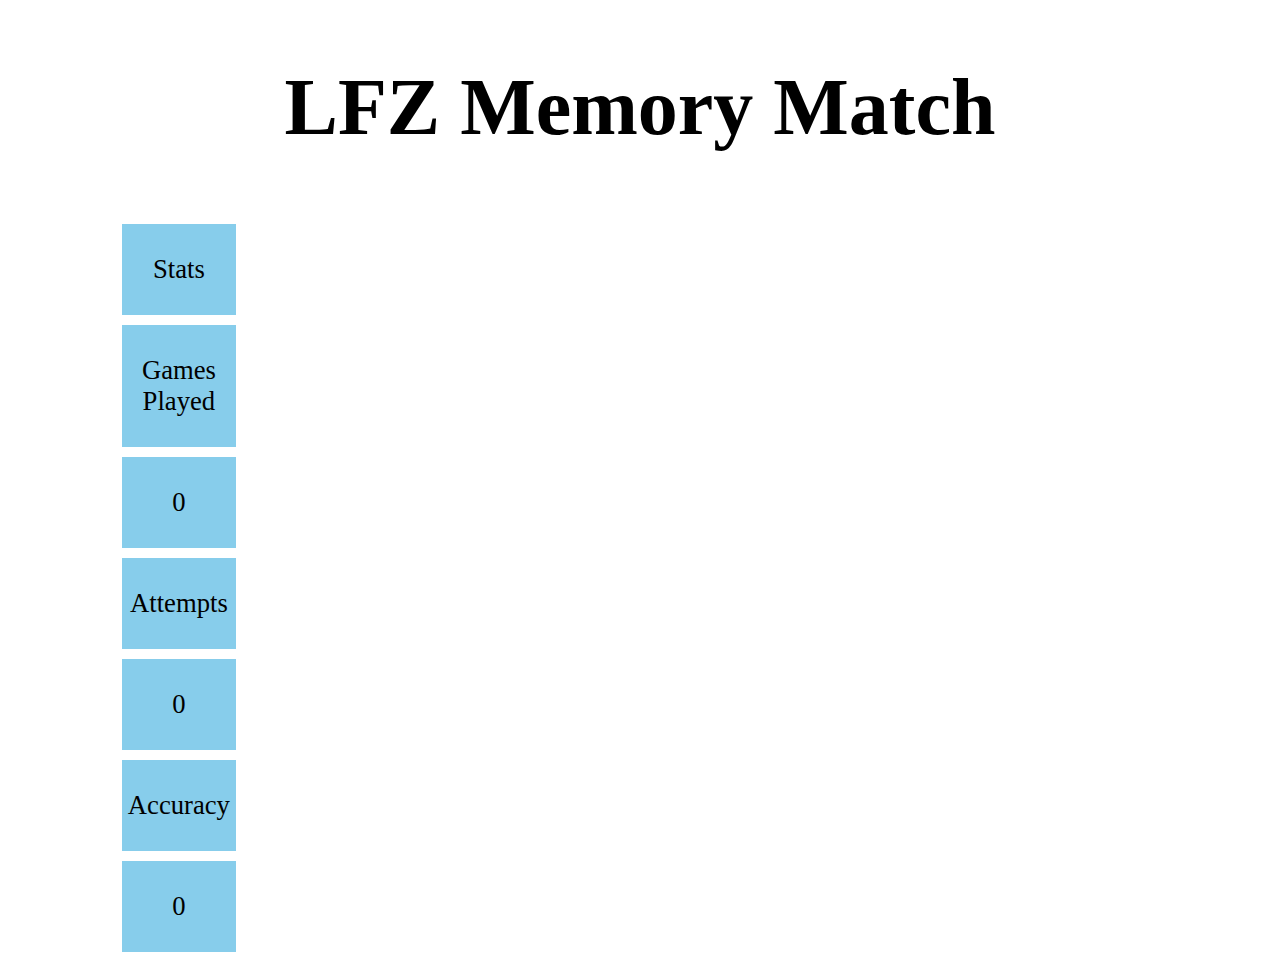
==== index.html @ 25077461 "reset game current state not done" ====
<!DOCTYPE html>
<html lang="en">

<head>
  <meta charset="UTF-8">
  <meta name="viewport" content="width=device-width, initial-scale=1.0">
  <meta http-equiv="X-UA-Compatible" content="ie=edge">
  <link rel="stylesheet" href="assets/css/style.css">
  <link rel="stylesheet" href="assets/css/grid.css">
  <title>Memory Match</title>
</head>
<body>
  <div class="modal-overlay hidden">
    <h1 class="modal-content hidden">
      Congratulations, <br>
      You have Won!!!
      <button id="resetId">
        Would You Like to Play Again?
      </button>
    </h1>
  </div>
  <div class="col-12" class="container">
    <div class="row">
      <header >
        <h1>
          LFZ Memory Match
        </h1>
      </header>
    </div>
    <div class="row">
      <aside class= "col-2">
        <div>Stats</div>
        <div>Games Played</div>
        <div id="gamesplayedid">0</div>
        <div>Attempts</div>
        <div id="attemptsid">0</div>
        <div>Accuracy</div>
        <div id="accuracyid">0</div>
      </aside>
      <main id="gameCards" class="col-10">
        <div class="col-2 card">
          <div class="card-front js-logo"></div>
          <div class="card-back"></div>
        </div>
        <div class="col-2 card">
          <div class="card-front js-logo"></div>
          <div class="card-back"></div>
        </div>
        <div class="col-2 card">
          <div class="card-front css-logo"></div>
          <div class="card-back"></div>
        </div>
        <div class="col-2 card">
          <div class="card-front css-logo"></div>
          <div class="card-back"></div>
        </div>
        <div class="col-2 card">
          <div class="card-front docker-logo"></div>
          <div class="card-back"></div>
        </div>
        <div class="col-2 card">
          <div class="card-front docker-logo"></div>
          <div class="card-back"></div>
        </div>
        <div class="col-2 card">
          <div class="card-front gitHub-logo"></div>
          <div class="card-back"></div>
        </div>
        <div class="col-2 card">
          <div class="card-front gitHub-logo"></div>
          <div class="card-back"></div>
        </div>
        <div class="col-2 card">
          <div class="card-front html-logo"></div>
          <div class="card-back"></div>
        </div>
        <div class="col-2 card">
          <div class="card-front html-logo"></div>
          <div class="card-back"></div>
        </div>
        <div class="col-2 card">
          <div class="card-front mysql-logo"></div>
          <div class="card-back"></div>
        </div>
        <div class="col-2 card">
          <div class="card-front mysql-logo"></div>
          <div class="card-back"></div>
        </div>
        <div class="col-2 card">
          <div class="card-front node-logo"></div>
          <div class="card-back"></div>
        </div>
        <div class="col-2 card">
          <div class="card-front node-logo"></div>
          <div class="card-back"></div>
        </div>
        <div class="col-2 card">
          <div class="card-front php-logo"></div>
          <div class="card-back"></div>
        </div>
        <div class="col-2 card">
          <div class="card-front php-logo"></div>
          <div class="card-back"></div>
        </div>
        <div class="col-2 card">
          <div class="card-front react-logo"></div>
          <div class="card-back"></div>
        </div>
        <div class="col-2 card">
          <div class="card-front react-logo"></div>
          <div class="card-back"></div>
        </div>
      </main>
    </div>
  </div>
  <script src="assets/js/script.js"></script>
</body>

</html>
---- assets/css/style.css ----
h1 {
  font-size: 60pt;
}

aside > * {
  padding-top: 30px;
  padding-bottom: 30px;
  background-color: #87cdeb;
  margin: 10px 40px;
  text-align: center;
  font-size: 20pt;
}

main {
  display: flex;
  flex-wrap: wrap;
  align-items: center;
}

main > * {
  /* background-image: url("../images/lfz-card.jpg");
  background-size: cover; */
  margin:2px;
  height: 180px;
  position: relative;

}

body {
 background-image: url("../images/lfz-background.jpg");
 background-size: cover;
 display: flex;
 justify-content: center;
}

.card-front {
  height: 100%;
  width: 100%;
  background-size:cover;
  background-repeat: no-repeat;
  background-position: center;
  position: absolute;
}

.card-back {
  height: 100%;
  width: 100%;
  background-size:cover;
  background-repeat: no-repeat;
  background-position: center;
  position: absolute;
  background-image: url("../images/lfz-card.jpg");
}

.js-logo {
  background-image: url("../images/js-logo.png")
}

.css-logo {
  background-image: url("../images/css-logo.png");
}

.docker-logo {
  background-image: url("../images/docker-logo.jpg");
}

.gitHub-logo {
  background-image: url("../images/gitHub-logo.png");
}

.html-logo {
  background-image: url("../images/html-logo.png");
}

.mysql-logo {
  background-image: url("../images/mysql-logo.jpg");
}

.node-logo {
  background-image: url("../images/node-logo.png")
}

.php-logo {
  background-image: url("../images/php-logo.jpeg")
}

.react-logo {
  background-image: url("../images/react-logo.png")
}

.hidden {
  display: none;
}

.modal-overlay {
  position: fixed;
  display: flex;
  justify-content: center;
  align-items: center;
  height: 100vh;
  width: 100%
}

.modal-content {
  background-color:red;
  /* border: 5px solid goldenrod; */
  width: 50%;
  text-align: center;
}
---- assets/css/grid.css ----
.contaier {
  width: 100%;
  max-width: 1500px;
  margin: auto;
  display: flex;
  flex-direction: column;
  justify-content: center;
}

.row {
  width: 100%;
  display: flex;
  margin-bottom: .5rem;
  flex-direction: row;
  justify-content: center;
}

.col-1 {
  width: 8%;
}
.col-2 {
  width: 16%;
}
.col-3 {
  width: 24%;
}
.col-4 {
   width: 32%;
}
.col-5 {
  width: 40%;
}
.col-6 {
  width: 48%;
}
.col-7 {
  width: 56%;
}
.col-8 {
  width: 64%;
}
.col-9 {
  width: 72%;
}
.col-10 {
  width: 76%;
}
.col-11 {
  width: 88%;
  }
.col-12 {
  width: 96%;
}
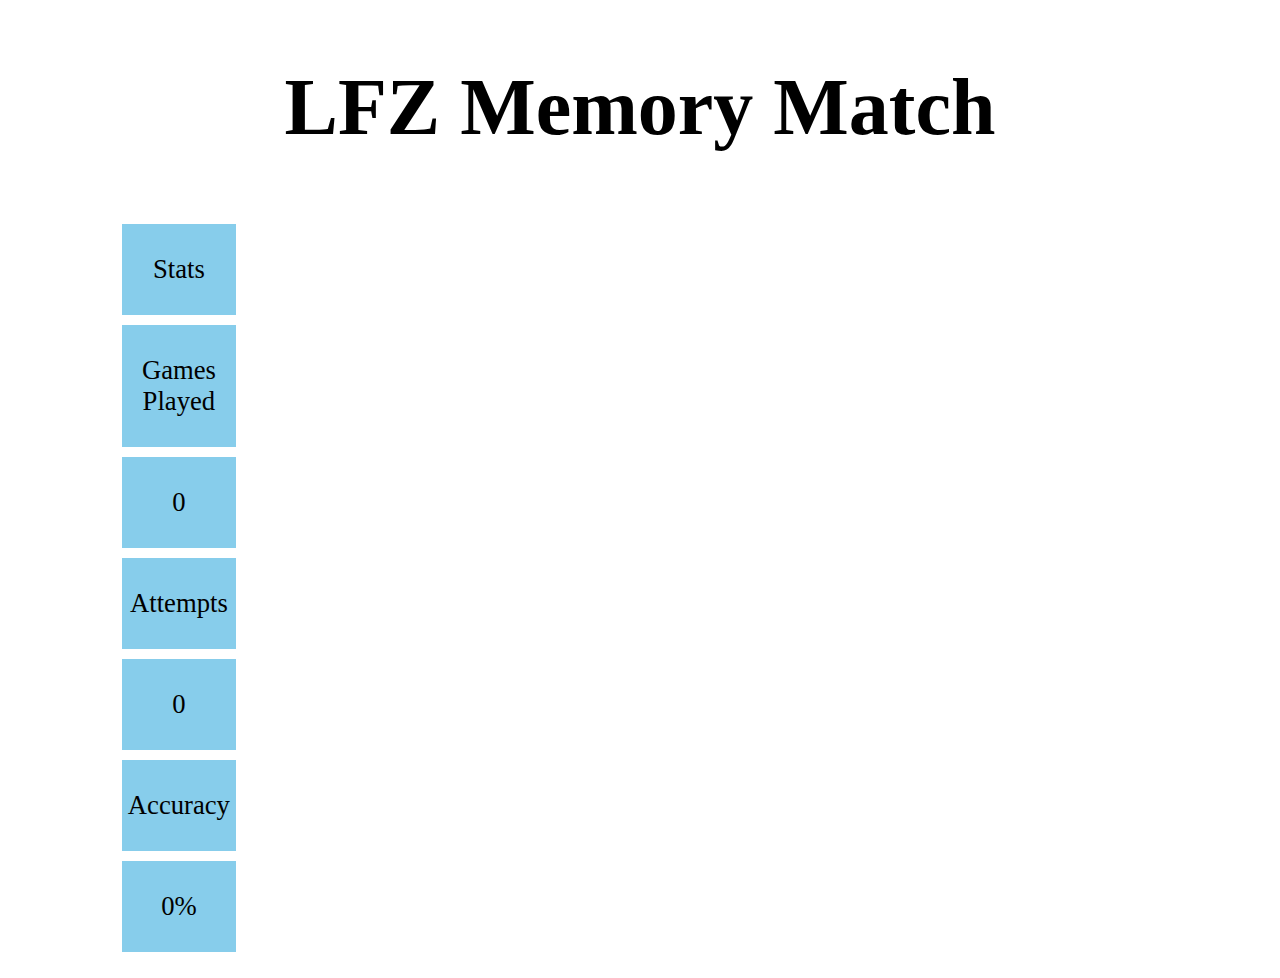
==== commit 93bea2c0: "final complete" ====
--- a/index.html
+++ b/index.html
@@ -9,37 +9,61 @@
   <link rel="stylesheet" href="assets/css/grid.css">
   <title>Memory Match</title>
 </head>
+
 <body>
-  <div class="modal-overlay hidden">
-    <h1 class="modal-content hidden">
-      Congratulations, <br>
-      You have Won!!!
-      <button id="resetId">
-        Would You Like to Play Again?
-      </button>
-    </h1>
-  </div>
   <div class="col-12" class="container">
     <div class="row">
-      <header >
+      <header>
         <h1>
           LFZ Memory Match
         </h1>
       </header>
     </div>
     <div class="row">
-      <aside class= "col-2">
+      <aside class="col-2">
         <div>Stats</div>
         <div>Games Played</div>
         <div id="gamesplayedid">0</div>
         <div>Attempts</div>
         <div id="attemptsid">0</div>
         <div>Accuracy</div>
-        <div id="accuracyid">0</div>
+        <div id="accuracyid">0%</div>
       </aside>
       <main id="gameCards" class="col-10">
         <div class="col-2 card">
           <div class="card-front js-logo"></div>
+          <div class="card-back"></div>
+        </div>
+        <div class="col-2 card">
+          <div class="card-front css-logo"></div>
+          <div class="card-back"></div>
+        </div>
+        <div class="col-2 card">
+          <div class="card-front docker-logo"></div>
+          <div class="card-back"></div>
+        </div>
+        <div class="col-2 card">
+          <div class="card-front gitHub-logo"></div>
+          <div class="card-back"></div>
+        </div>
+        <div class="col-2 card">
+          <div class="card-front html-logo"></div>
+          <div class="card-back"></div>
+        </div>
+        <div class="col-2 card">
+          <div class="card-front mysql-logo"></div>
+          <div class="card-back"></div>
+        </div>
+        <div class="col-2 card">
+          <div class="card-front node-logo"></div>
+          <div class="card-back"></div>
+        </div>
+        <div class="col-2 card">
+          <div class="card-front php-logo"></div>
+          <div class="card-back"></div>
+        </div>
+        <div class="col-2 card">
+          <div class="card-front react-logo"></div>
           <div class="card-back"></div>
         </div>
         <div class="col-2 card">
@@ -51,19 +75,7 @@
           <div class="card-back"></div>
         </div>
         <div class="col-2 card">
-          <div class="card-front css-logo"></div>
-          <div class="card-back"></div>
-        </div>
-        <div class="col-2 card">
           <div class="card-front docker-logo"></div>
-          <div class="card-back"></div>
-        </div>
-        <div class="col-2 card">
-          <div class="card-front docker-logo"></div>
-          <div class="card-back"></div>
-        </div>
-        <div class="col-2 card">
-          <div class="card-front gitHub-logo"></div>
           <div class="card-back"></div>
         </div>
         <div class="col-2 card">
@@ -75,14 +87,6 @@
           <div class="card-back"></div>
         </div>
         <div class="col-2 card">
-          <div class="card-front html-logo"></div>
-          <div class="card-back"></div>
-        </div>
-        <div class="col-2 card">
-          <div class="card-front mysql-logo"></div>
-          <div class="card-back"></div>
-        </div>
-        <div class="col-2 card">
           <div class="card-front mysql-logo"></div>
           <div class="card-back"></div>
         </div>
@@ -91,19 +95,7 @@
           <div class="card-back"></div>
         </div>
         <div class="col-2 card">
-          <div class="card-front node-logo"></div>
-          <div class="card-back"></div>
-        </div>
-        <div class="col-2 card">
           <div class="card-front php-logo"></div>
-          <div class="card-back"></div>
-        </div>
-        <div class="col-2 card">
-          <div class="card-front php-logo"></div>
-          <div class="card-back"></div>
-        </div>
-        <div class="col-2 card">
-          <div class="card-front react-logo"></div>
           <div class="card-back"></div>
         </div>
         <div class="col-2 card">
--- a/assets/css/style.css
+++ b/assets/css/style.css
@@ -1,4 +1,3 @@
-
 h1 {
   font-size: 60pt;
 }
@@ -19,8 +18,6 @@
 }
 
 main > * {
-  /* background-image: url("../images/lfz-card.jpg");
-  background-size: cover; */
   margin:2px;
   height: 180px;
   position: relative;
@@ -99,12 +96,16 @@
   justify-content: center;
   align-items: center;
   height: 100vh;
-  width: 100%
 }
 
 .modal-content {
   background-color:red;
-  /* border: 5px solid goldenrod; */
   width: 50%;
   text-align: center;
 }
+
+#resetId {
+  padding: 20px;
+  font-size: 16pt;
+
+}
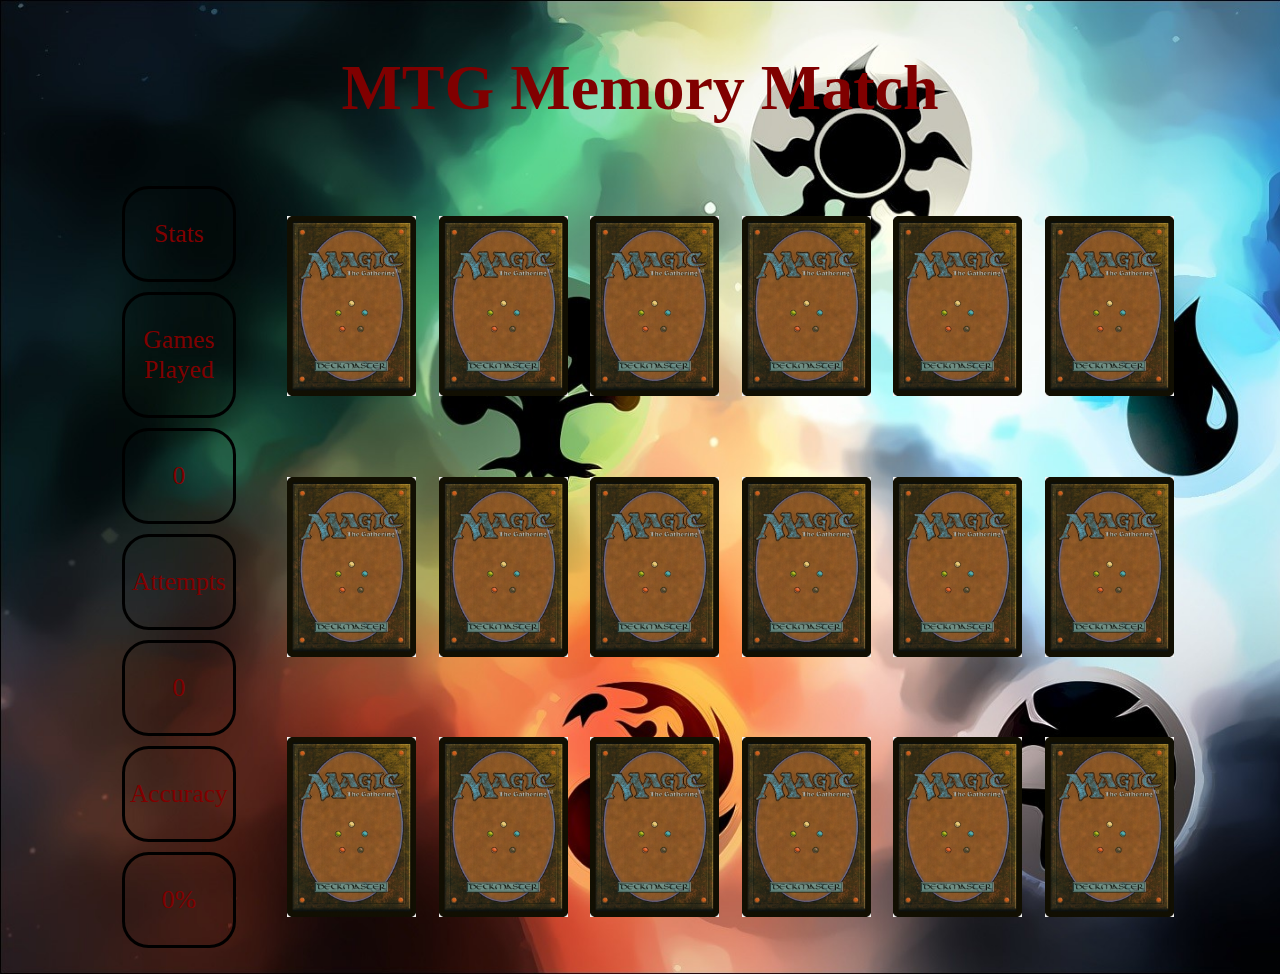
==== commit 10fb026b: "working on media queries" ====
--- a/index.html
+++ b/index.html
@@ -15,11 +15,11 @@
     <div class="row">
       <header>
         <h1>
-          LFZ Memory Match
+          MTG Memory Match
         </h1>
       </header>
     </div>
-    <div class="row">
+    <div class="row ipadrow">
       <aside class="col-2">
         <div>Stats</div>
         <div>Games Played</div>
--- a/assets/css/style.css
+++ b/assets/css/style.css
@@ -1,14 +1,18 @@
 h1 {
-  font-size: 60pt;
+  font-size: 5vw;
+  color: maroon;
 }
 
 aside > * {
   padding-top: 30px;
   padding-bottom: 30px;
-  background-color: #87cdeb;
+  color: maroon;
+  border: black;
+  border-style: solid;
   margin: 10px 40px;
   text-align: center;
-  font-size: 20pt;
+  font-size: 2vw;
+  border-radius: 20pt;
 }
 
 main {
@@ -25,7 +29,7 @@
 }
 
 body {
- background-image: url("../images/lfz-background.jpg");
+ background-image: url("../images/mtgbackground.jpg");
  background-size: cover;
  display: flex;
  justify-content: center;
@@ -43,47 +47,101 @@
 .card-back {
   height: 100%;
   width: 100%;
-  background-size:cover;
-  background-repeat: no-repeat;
-  background-position: center;
-  position: absolute;
-  background-image: url("../images/lfz-card.jpg");
+  background-size:contain;
+  background-repeat: no-repeat;
+  background-position: center;
+  position: absolute;
+  background-image: url("../images/mtgcardback.jpg");
 }
 
 .js-logo {
-  background-image: url("../images/js-logo.png")
+  background-image: url("../images/mtgforest.jpg");
+  height: 100%;
+  width: 100%;
+  background-size:contain;
+  background-repeat: no-repeat;
+  background-position: center;
+  position: absolute;
 }
 
 .css-logo {
-  background-image: url("../images/css-logo.png");
+  background-image: url("../images/mtgisland.jpg");
+  height: 100%;
+  width: 100%;
+  background-size:contain;
+  background-repeat: no-repeat;
+  background-position: center;
+  position: absolute;
 }
 
 .docker-logo {
-  background-image: url("../images/docker-logo.jpg");
+  background-image: url("../images/mtgmountain.jpg");
+  height: 100%;
+  width: 100%;
+  background-size:contain;
+  background-repeat: no-repeat;
+  background-position: center;
+  position: absolute;
 }
 
 .gitHub-logo {
-  background-image: url("../images/gitHub-logo.png");
+  background-image: url("../images/mtgplains.jpg");
+  height: 100%;
+  width: 100%;
+  background-size:contain;
+  background-repeat: no-repeat;
+  background-position: center;
+  position: absolute;
 }
 
 .html-logo {
-  background-image: url("../images/html-logo.png");
+  background-image: url("../images/mtgswamp.jpg");
+  height: 100%;
+  width: 100%;
+  background-size:contain;
+  background-repeat: no-repeat;
+  background-position: center;
+  position: absolute;
 }
 
 .mysql-logo {
-  background-image: url("../images/mysql-logo.jpg");
+  background-image: url("../images/blacklotus.jpg");
+  height: 100%;
+  width: 100%;
+  background-size:contain;
+  background-repeat: no-repeat;
+  background-position: center;
+  position: absolute;
 }
 
 .node-logo {
-  background-image: url("../images/node-logo.png")
+  background-image: url("../images/Garruk.jpg");
+  height: 100%;
+  width: 100%;
+  background-size:contain;
+  background-repeat: no-repeat;
+  background-position: center;
+  position: absolute;
 }
 
 .php-logo {
-  background-image: url("../images/php-logo.jpeg")
+  background-image: url("../images/Nicol-Bolas.jpg");
+  height: 100%;
+  width: 100%;
+  background-size:contain;
+  background-repeat: no-repeat;
+  background-position: center;
+  position: absolute;
 }
 
 .react-logo {
-  background-image: url("../images/react-logo.png")
+  background-image: url("../images/Nicol-Bolas2.jpg");
+  height: 100%;
+  width: 100%;
+  background-size:contain;
+  background-repeat: no-repeat;
+  background-position: center;
+  position: absolute;
 }
 
 .hidden {
@@ -109,3 +167,112 @@
   font-size: 16pt;
 
 }
+
+/* ----------- iPad 3, 4 and Pro 9.7" ----------- */
+
+/* Portrait and Landscape */
+@media only screen
+  and (min-device-width: 768px)
+  and (max-device-width: 1024px)
+  and (-webkit-min-device-pixel-ratio: 2) {
+     h1 {
+    font-size:4vw;
+    }
+}
+
+/* Portrait */
+@media only screen
+  and (min-device-width: 768px)
+  and (max-device-width: 1024px)
+  and (orientation: portrait)
+  and (-webkit-min-device-pixel-ratio: 2) {
+  h1 {
+    font-size:4vw;
+    }
+    body {
+    background-image: url("../images/mtgbackground.jpg");
+    background-size: contain;
+    display: flex;
+    justify-content: center;
+    }
+    .ipadrow {
+  width: 100%;
+  height: 100%;
+  display: flex;
+  margin-bottom: .5rem;
+  flex-direction: row;
+  justify-content: center;
+}
+
+}
+
+/* Landscape */
+@media only screen
+  and (min-device-width: 768px)
+  and (max-device-width: 1024px)
+  and (orientation: landscape)
+  and (-webkit-min-device-pixel-ratio: 2) {
+  h1 {
+    font-size:4vw;
+  }
+  body {
+  background-image: url("../images/mtgbackground.jpg");
+  display: flex;
+  justify-content: center;
+  background-size: 1024px, 768px;
+  }
+  .ipadrow {
+  width: 100%;
+  height: 70%;
+  display: flex;
+  margin-bottom: .5rem;
+  flex-direction: row;
+  justify-content: center;
+}
+aside > * {
+  height: 3%;
+  padding-top: 20px;
+  padding-bottom: 30px;
+  color: maroon;
+  border: black;
+  border-style: solid;
+  margin: 10px 40px;
+  text-align: center;
+  font-size: 1.5vw;
+  border-radius: 20pt;
+}
+}
+
+/* ----------- iPhone 6, 6S, 7 and 8 ----------- */
+
+/* Portrait and Landscape */
+@media only screen
+  and (min-device-width: 375px)
+  and (max-device-width: 667px)
+  and (-webkit-min-device-pixel-ratio: 2) {
+   h1 {
+      font-size:3vw;
+    }
+}
+
+/* Portrait */
+@media only screen
+  and (min-device-width: 375px)
+  and (max-device-width: 667px)
+  and (-webkit-min-device-pixel-ratio: 2)
+  and (orientation: portrait) {
+   h1 {
+      font-size:3vw;
+    }
+}
+
+/* Landscape */
+@media only screen
+  and (min-device-width: 375px)
+  and (max-device-width: 667px)
+  and (-webkit-min-device-pixel-ratio: 2)
+  and (orientation: landscape) {
+ h1 {
+      font-size:3vw;
+    }
+}
--- a/assets/css/grid.css
+++ b/assets/css/grid.css
@@ -1,4 +1,4 @@
-.contaier {
+.container {
   width: 100%;
   max-width: 1500px;
   margin: auto;
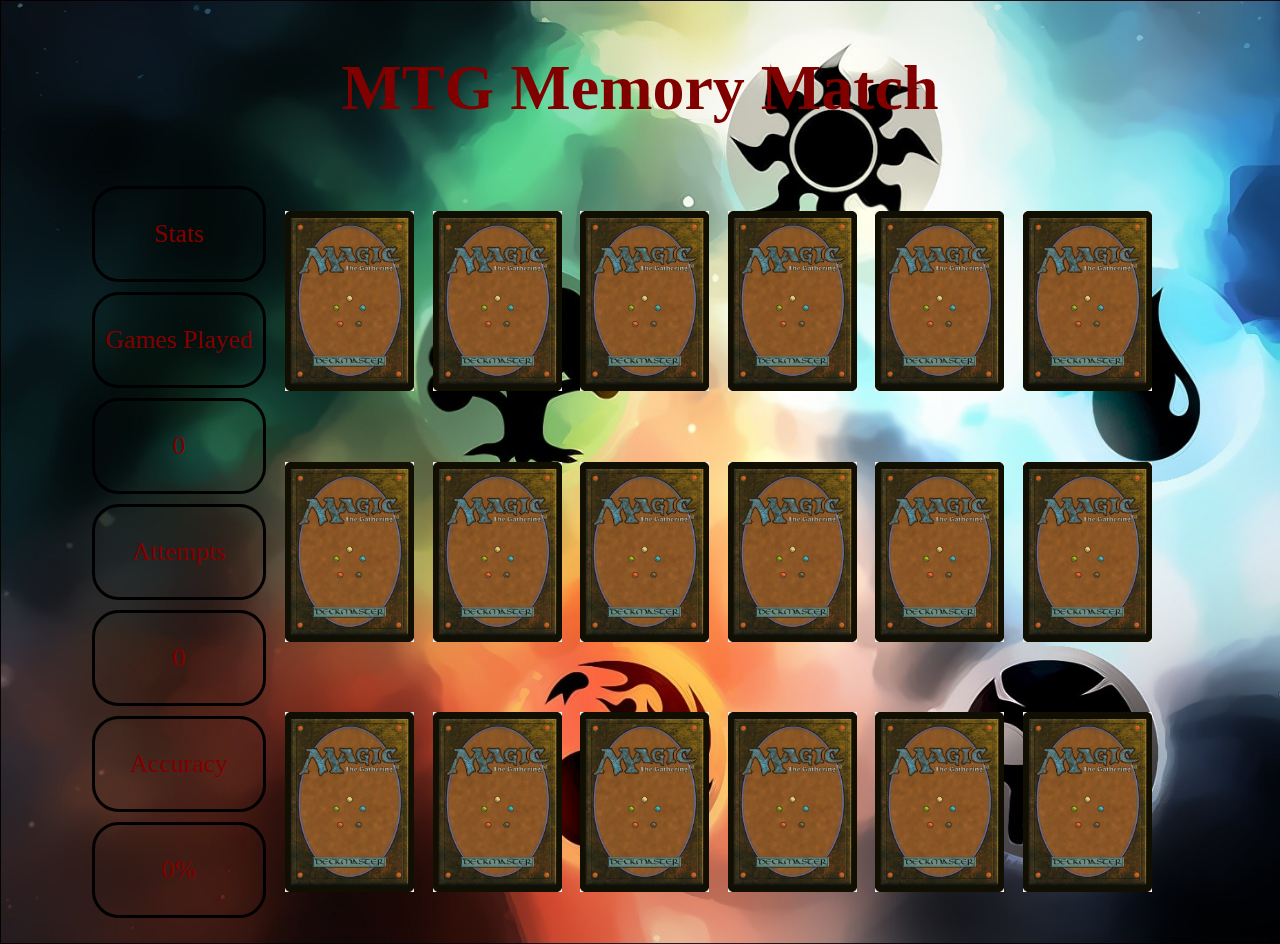
==== commit 6c2f9bf6: "removed html skeleton, added shuffle function, added dynamic creation, made ipad mobile responsive" ====
--- a/index.html
+++ b/index.html
@@ -30,7 +30,7 @@
         <div id="accuracyid">0%</div>
       </aside>
       <main id="gameCards" class="col-10">
-        <div class="col-2 card">
+        <!-- <div class="col-2 card">
           <div class="card-front js-logo"></div>
           <div class="card-back"></div>
         </div>
@@ -101,7 +101,7 @@
         <div class="col-2 card">
           <div class="card-front react-logo"></div>
           <div class="card-back"></div>
-        </div>
+        </div> -->
       </main>
     </div>
   </div>
--- a/assets/css/style.css
+++ b/assets/css/style.css
@@ -9,7 +9,7 @@
   color: maroon;
   border: black;
   border-style: solid;
-  margin: 10px 40px;
+  margin: 10px;
   text-align: center;
   font-size: 2vw;
   border-radius: 20pt;
@@ -22,7 +22,6 @@
 }
 
 main > * {
-  margin:2px;
   height: 180px;
   position: relative;
 
@@ -187,11 +186,11 @@
   and (orientation: portrait)
   and (-webkit-min-device-pixel-ratio: 2) {
   h1 {
-    font-size:4vw;
+    font-size: 6vw;
     }
     body {
     background-image: url("../images/mtgbackground.jpg");
-    background-size: contain;
+    background-size: 768px 1024px;
     display: flex;
     justify-content: center;
     }
@@ -203,7 +202,26 @@
   flex-direction: row;
   justify-content: center;
 }
-
+main > * {
+    margin: -15px;
+    margin-bottom: -90px;
+    margin-top: -82px;
+    margin-left: 88px;
+  }
+aside > * {
+  height: 5%;
+  width: 100%;
+  padding-top: 40px;
+  padding-bottom: 20px;
+  padding-right: 20px;
+  padding-left: 20px;
+  color: maroon;
+  border: black;
+  border-style: solid;
+  text-align: center;
+  font-size: 2.5vw;
+  border-radius: 20pt;
+}
 }
 
 /* Landscape */
@@ -219,7 +237,12 @@
   background-image: url("../images/mtgbackground.jpg");
   display: flex;
   justify-content: center;
-  background-size: 1024px, 768px;
+  background-size: 1024px 768px;
+  }
+  main > * {
+    margin: 2px;
+    margin-top: 15px;
+    margin-bottom: -15px;
   }
   .ipadrow {
   width: 100%;
@@ -231,12 +254,11 @@
 }
 aside > * {
   height: 3%;
-  padding-top: 20px;
-  padding-bottom: 30px;
+  padding-top: 25px;
+  padding-bottom: 25px;
   color: maroon;
   border: black;
   border-style: solid;
-  margin: 10px 40px;
   text-align: center;
   font-size: 1.5vw;
   border-radius: 20pt;
@@ -262,7 +284,18 @@
   and (-webkit-min-device-pixel-ratio: 2)
   and (orientation: portrait) {
    h1 {
-      font-size:3vw;
+      font-size:6vw;
+    }
+    main > * {
+    margin: 15px;
+    margin-bottom: -90px;
+    margin-top: -70px;
+  }
+    body {
+    background-image: url("../images/mtgbackground.jpg");
+    background-size: 375px 667px;
+    display: flex;
+    justify-content: center;
     }
 }
 
@@ -273,6 +306,41 @@
   and (-webkit-min-device-pixel-ratio: 2)
   and (orientation: landscape) {
  h1 {
-      font-size:3vw;
-    }
-}
+      font-size:5vw;
+    }
+  body {
+    background-image: url("../images/mtgbackground.jpg");
+    background-size: 667px 375px;
+    display: flex;
+    justify-content: center;
+    }
+  main {
+    height: 100%;
+    display: flex;
+    flex-wrap: wrap;
+    align-items: center;
+    flex-basis: content;
+  }
+  main > * {
+    margin: 1px;
+    margin-top: -90px;
+    height: 200px;
+    width: 20px;
+    position: relative;
+  }
+  aside > * {
+    height: 10px;
+    width: 100%;
+    padding-top: 1px;
+    padding-bottom: 4px;
+    margin-left: -32px;
+    margin-top: -31px;
+    margin-bottom: 45px;
+    color: maroon;
+    border: black;
+    border-style: solid;
+    text-align: center;
+    font-size: 2vw;
+    border-radius: 20pt;
+  }
+}
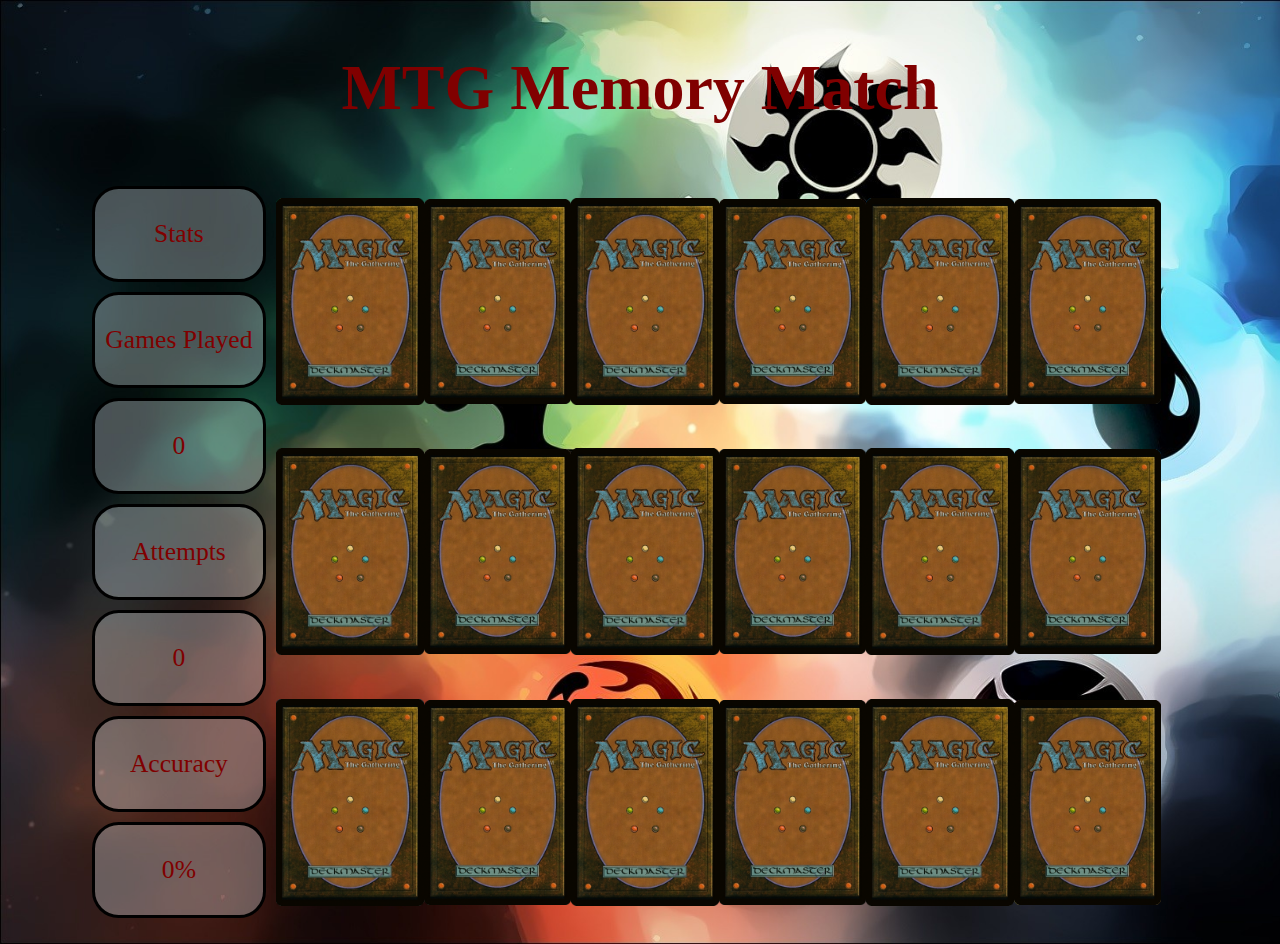
==== commit dfebc254: "changed title to favbar" ====
--- a/index.html
+++ b/index.html
@@ -7,7 +7,7 @@
   <meta http-equiv="X-UA-Compatible" content="ie=edge">
   <link rel="stylesheet" href="assets/css/style.css">
   <link rel="stylesheet" href="assets/css/grid.css">
-  <title>Memory Match</title>
+  <title>MTG Memory Match</title>
 </head>
 
 <body>
@@ -30,78 +30,6 @@
         <div id="accuracyid">0%</div>
       </aside>
       <main id="gameCards" class="col-10">
-        <!-- <div class="col-2 card">
-          <div class="card-front js-logo"></div>
-          <div class="card-back"></div>
-        </div>
-        <div class="col-2 card">
-          <div class="card-front css-logo"></div>
-          <div class="card-back"></div>
-        </div>
-        <div class="col-2 card">
-          <div class="card-front docker-logo"></div>
-          <div class="card-back"></div>
-        </div>
-        <div class="col-2 card">
-          <div class="card-front gitHub-logo"></div>
-          <div class="card-back"></div>
-        </div>
-        <div class="col-2 card">
-          <div class="card-front html-logo"></div>
-          <div class="card-back"></div>
-        </div>
-        <div class="col-2 card">
-          <div class="card-front mysql-logo"></div>
-          <div class="card-back"></div>
-        </div>
-        <div class="col-2 card">
-          <div class="card-front node-logo"></div>
-          <div class="card-back"></div>
-        </div>
-        <div class="col-2 card">
-          <div class="card-front php-logo"></div>
-          <div class="card-back"></div>
-        </div>
-        <div class="col-2 card">
-          <div class="card-front react-logo"></div>
-          <div class="card-back"></div>
-        </div>
-        <div class="col-2 card">
-          <div class="card-front js-logo"></div>
-          <div class="card-back"></div>
-        </div>
-        <div class="col-2 card">
-          <div class="card-front css-logo"></div>
-          <div class="card-back"></div>
-        </div>
-        <div class="col-2 card">
-          <div class="card-front docker-logo"></div>
-          <div class="card-back"></div>
-        </div>
-        <div class="col-2 card">
-          <div class="card-front gitHub-logo"></div>
-          <div class="card-back"></div>
-        </div>
-        <div class="col-2 card">
-          <div class="card-front html-logo"></div>
-          <div class="card-back"></div>
-        </div>
-        <div class="col-2 card">
-          <div class="card-front mysql-logo"></div>
-          <div class="card-back"></div>
-        </div>
-        <div class="col-2 card">
-          <div class="card-front node-logo"></div>
-          <div class="card-back"></div>
-        </div>
-        <div class="col-2 card">
-          <div class="card-front php-logo"></div>
-          <div class="card-back"></div>
-        </div>
-        <div class="col-2 card">
-          <div class="card-front react-logo"></div>
-          <div class="card-back"></div>
-        </div> -->
       </main>
     </div>
   </div>
--- a/assets/css/style.css
+++ b/assets/css/style.css
@@ -13,6 +13,7 @@
   text-align: center;
   font-size: 2vw;
   border-radius: 20pt;
+  background-color:  rgba(240, 248, 255, 0.30);;
 }
 
 main {
@@ -22,125 +23,78 @@
 }
 
 main > * {
-  height: 180px;
+  height: 250px;
   position: relative;
-
 }
 
 body {
- background-image: url("../images/mtgbackground.jpg");
- background-size: cover;
- display: flex;
- justify-content: center;
+  background-image: url("../images/mtgbackground.jpg");
+  background-size: cover;
+  display: flex;
+  justify-content: center;
 }
 
 .card-front {
-  height: 100%;
-  width: 100%;
-  background-size:cover;
-  background-repeat: no-repeat;
-  background-position: center;
-  position: absolute;
-}
-
-.card-back {
   height: 100%;
   width: 100%;
   background-size:contain;
   background-repeat: no-repeat;
   background-position: center;
   position: absolute;
-  background-image: url("../images/mtgcardback.jpg");
-}
-
-.js-logo {
-  background-image: url("../images/mtgforest.jpg");
+  border-radius: 7pt ;
+}
+
+.card-back {
   height: 100%;
   width: 100%;
   background-size:contain;
+  border-radius: 6px;
   background-repeat: no-repeat;
   background-position: center;
   position: absolute;
-}
-
-.css-logo {
-  background-image: url("../images/mtgisland.jpg");
-  height: 100%;
-  width: 100%;
-  background-size:contain;
-  background-repeat: no-repeat;
-  background-position: center;
-  position: absolute;
-}
-
-.docker-logo {
-  background-image: url("../images/mtgmountain.jpg");
-  height: 100%;
-  width: 100%;
-  background-size:contain;
-  background-repeat: no-repeat;
-  background-position: center;
-  position: absolute;
-}
-
-.gitHub-logo {
-  background-image: url("../images/mtgplains.jpg");
-  height: 100%;
-  width: 100%;
-  background-size:contain;
-  background-repeat: no-repeat;
-  background-position: center;
-  position: absolute;
-}
-
-.html-logo {
-  background-image: url("../images/mtgswamp.jpg");
-  height: 100%;
-  width: 100%;
-  background-size:contain;
-  background-repeat: no-repeat;
-  background-position: center;
-  position: absolute;
-}
-
-.mysql-logo {
-  background-image: url("../images/blacklotus.jpg");
-  height: 100%;
-  width: 100%;
-  background-size:contain;
-  background-repeat: no-repeat;
-  background-position: center;
-  position: absolute;
-}
-
-.node-logo {
-  background-image: url("../images/Garruk.jpg");
-  height: 100%;
-  width: 100%;
-  background-size:contain;
-  background-repeat: no-repeat;
-  background-position: center;
-  position: absolute;
-}
-
-.php-logo {
-  background-image: url("../images/Nicol-Bolas.jpg");
-  height: 100%;
-  width: 100%;
-  background-size:contain;
-  background-repeat: no-repeat;
-  background-position: center;
-  position: absolute;
-}
-
-.react-logo {
-  background-image: url("../images/Nicol-Bolas2.jpg");
-  height: 100%;
-  width: 100%;
-  background-size:contain;
-  background-repeat: no-repeat;
-  background-position: center;
-  position: absolute;
+  background-image: url("../images/mtgcardback.png");
+  cursor: pointer;
+  transition: transform .1s;
+}
+
+.card-back:hover {
+  transform: scale(1.1);
+}
+
+.forest {
+  background-image: url("../images/mtgforest.png");
+}
+
+.island {
+  background-image: url("../images/mtgisland.png");
+}
+
+.mountain {
+  background-image: url("../images/mtgmountain.png");
+}
+
+.plain {
+  background-image: url("../images/mtgplains.png");
+}
+
+.swamp {
+  background-image: url("../images/mtgswamp.png");
+}
+
+.blackLotus {
+  background-image: url("../images/blacklotus.png");
+}
+
+.garruk {
+  background-image: url("../images/Garruk.png");
+}
+
+.nicolBolas {
+  background-image: url("../images/Nicol-Bolas.png");
+}
+
+.nicolBolas2 {
+  background-image: url("../images/Nicol-Bolas2.png");
 }
 
 .hidden {
@@ -156,71 +110,81 @@
 }
 
 .modal-content {
-  background-color:red;
-  width: 50%;
+  width: 49%;
   text-align: center;
+  background: rgba(240, 248, 255, 0.60);
+  border-radius: 25pt;
 }
 
 #resetId {
   padding: 20px;
   font-size: 16pt;
-
+  border-radius: 25px;
+  cursor: pointer;
+  background: rgba(0, 100, 0, 0.60);
+  transition: transform .1s;
+}
+
+#resetId:hover {
+  transform: scale(1.1);
 }
 
 /* ----------- iPad 3, 4 and Pro 9.7" ----------- */
-
-/* Portrait and Landscape */
-@media only screen
-  and (min-device-width: 768px)
-  and (max-device-width: 1024px)
-  and (-webkit-min-device-pixel-ratio: 2) {
-     h1 {
-    font-size:4vw;
-    }
-}
-
 /* Portrait */
 @media only screen
   and (min-device-width: 768px)
   and (max-device-width: 1024px)
   and (orientation: portrait)
   and (-webkit-min-device-pixel-ratio: 2) {
-  h1 {
-    font-size: 6vw;
+    h1 {
+      font-size: 6vw;
     }
     body {
-    background-image: url("../images/mtgbackground.jpg");
-    background-size: 768px 1024px;
-    display: flex;
-    justify-content: center;
+      background-image: url("../images/mtgbackground.jpg");
+      background-size: 768px 1024px;
+      display: flex;
+      justify-content: center;
     }
     .ipadrow {
-  width: 100%;
-  height: 100%;
+      width: 100%;
+      height: 100%;
+      display: flex;
+      margin-bottom: .5rem;
+      flex-direction: row;
+      justify-content: center;
+    }
+    main > * {
+      height: 133px;
+      margin-bottom: -90px;
+      margin-top: -82px;
+      margin-left: 61px;
+    }
+    aside > * {
+      height: 5%;
+      width: 100%;
+      padding-top: 40px;
+      padding-bottom: 20px;
+      padding-right: 20px;
+      padding-left: 20px;
+      color: maroon;
+      border: black;
+      border-style: solid;
+      text-align: center;
+      font-size: 2.5vw;
+      border-radius: 20pt;
+    }
+
+    .modal-content {
+      margin-left: 5px;
+    }
+
+    .modal-overlay {
+  position: fixed;
   display: flex;
-  margin-bottom: .5rem;
-  flex-direction: row;
   justify-content: center;
-}
-main > * {
-    margin: -15px;
-    margin-bottom: -90px;
-    margin-top: -82px;
-    margin-left: 88px;
-  }
-aside > * {
-  height: 5%;
-  width: 100%;
-  padding-top: 40px;
-  padding-bottom: 20px;
-  padding-right: 20px;
-  padding-left: 20px;
-  color: maroon;
-  border: black;
-  border-style: solid;
-  text-align: center;
-  font-size: 2.5vw;
-  border-radius: 20pt;
+  align-items: center;
+  height: 100vh;
+  width: 100%
 }
 }
 
@@ -230,73 +194,122 @@
   and (max-device-width: 1024px)
   and (orientation: landscape)
   and (-webkit-min-device-pixel-ratio: 2) {
-  h1 {
-    font-size:4vw;
-  }
-  body {
-  background-image: url("../images/mtgbackground.jpg");
-  display: flex;
-  justify-content: center;
-  background-size: 1024px 768px;
-  }
-  main > * {
-    margin: 2px;
-    margin-top: 15px;
-    margin-bottom: -15px;
-  }
-  .ipadrow {
-  width: 100%;
-  height: 70%;
-  display: flex;
-  margin-bottom: .5rem;
-  flex-direction: row;
-  justify-content: center;
-}
-aside > * {
-  height: 3%;
-  padding-top: 25px;
-  padding-bottom: 25px;
-  color: maroon;
-  border: black;
-  border-style: solid;
-  text-align: center;
-  font-size: 1.5vw;
-  border-radius: 20pt;
-}
+    h1 {
+      font-size:4vw;
+    }
+
+    body {
+      background-image: url("../images/mtgbackground.jpg");
+      display: flex;
+      justify-content: center;
+      background-size: 1024px 768px;
+    }
+
+    main > * {
+      height:165px;
+      margin: 2px;
+      margin-top: 25px;
+      margin-bottom: -15px;
+    }
+
+    .ipadrow {
+      width: 100%;
+      height: 70%;
+      display: flex;
+      margin-bottom: .5rem;
+      flex-direction: row;
+      justify-content: center;
+    }
+
+    aside > * {
+      height: 3%;
+      padding-top: 25px;
+      padding-bottom: 25px;
+      color: maroon;
+      border: black;
+      border-style: solid;
+      text-align: center;
+      font-size: 1.5vw;
+      border-radius: 20pt;
+    }
+
+    .modal-content {
+        width: 36%;
+    }
+
+    .modal-overlay {
+      position: fixed;
+      display: flex;
+      justify-content: center;
+      align-items: center;
+      height: 100vh;
+      width: 100%
+    }
 }
 
 /* ----------- iPhone 6, 6S, 7 and 8 ----------- */
-
-/* Portrait and Landscape */
-@media only screen
-  and (min-device-width: 375px)
-  and (max-device-width: 667px)
-  and (-webkit-min-device-pixel-ratio: 2) {
-   h1 {
-      font-size:3vw;
-    }
-}
-
 /* Portrait */
 @media only screen
   and (min-device-width: 375px)
   and (max-device-width: 667px)
   and (-webkit-min-device-pixel-ratio: 2)
   and (orientation: portrait) {
-   h1 {
+    h1 {
       font-size:6vw;
     }
+
     main > * {
-    margin: 15px;
-    margin-bottom: -90px;
-    margin-top: -70px;
+      height: 77px;
+      margin: 7px;
+      margin-bottom: -90px;
+      margin-top: -70px;
+      margin-left: 25px;
+    }
+
+    aside{
+      margin-top: 50px;
+    }
+
+    aside > * {
+      height: 14px;
+      width: 100%;
+      padding-top: 20px;
+      padding-bottom: 20px;
+      margin-left: 0px;
+      margin-top: -30px;
+      margin-bottom: 45px;
+      color: maroon;
+      border: black;
+      border-style: solid;
+      text-align: center;
+      font-size: 3vw;
+      border-radius: 20pt;
+    }
+
+    body {
+      background-image: url("../images/mtgbackground.jpg");
+      background-size: 375px 667px;
+      display: flex;
+      justify-content: center;
+    }
+
+    .modal-overlay {
+      position: fixed;
+      display: flex;
+      justify-content: center;
+      align-items: center;
+      height: 100vh;
+      width: 100%
+    }
+
+    .modal-content{
+      padding: 15px;
+    }
+
+    #resetId {
+    padding: 8px;
+    font-size: 3vw;
   }
-    body {
-    background-image: url("../images/mtgbackground.jpg");
-    background-size: 375px 667px;
-    display: flex;
-    justify-content: center;
-    }
 }
 
 /* Landscape */
@@ -305,42 +318,61 @@
   and (max-device-width: 667px)
   and (-webkit-min-device-pixel-ratio: 2)
   and (orientation: landscape) {
- h1 {
+    h1 {
       font-size:5vw;
     }
-  body {
-    background-image: url("../images/mtgbackground.jpg");
-    background-size: 667px 375px;
-    display: flex;
-    justify-content: center;
-    }
-  main {
-    height: 100%;
-    display: flex;
-    flex-wrap: wrap;
-    align-items: center;
-    flex-basis: content;
+
+    body {
+      background-image: url("../images/mtgbackground.jpg");
+      background-size: 667px 375px;
+      display: flex;
+      justify-content: center;
+    }
+
+    main > * {
+      height: 79px;
+      margin: 1px;
+      margin-top: -67px;
+      position: relative;
+      margin-bottom: -55px;
+    }
+
+    aside > * {
+      height: 10px;
+      width: 100%;
+      padding-top: 1px;
+      padding-bottom: 5px;
+      margin-left: -23px;
+      margin-top: -31px;
+      margin-bottom: 45px;
+      color: maroon;
+      border: black;
+      border-style: solid;
+      text-align: center;
+      font-size: 2vw;
+      border-radius: 20pt;
+    }
+
+    aside {
+      margin-top: 20px;
+      height: 230px
+    }
+
+    .modal-content {
+        width: 45%;
+    }
+
+    .modal-overlay {
+      position: fixed;
+      display: flex;
+      justify-content: center;
+      align-items: center;
+      height: 100vh;
+      width: 100%
+    }
+
+    #resetId {
+      padding: 5px;
+      font-size: 3vw;
   }
-  main > * {
-    margin: 1px;
-    margin-top: -90px;
-    height: 200px;
-    width: 20px;
-    position: relative;
-  }
-  aside > * {
-    height: 10px;
-    width: 100%;
-    padding-top: 1px;
-    padding-bottom: 4px;
-    margin-left: -32px;
-    margin-top: -31px;
-    margin-bottom: 45px;
-    color: maroon;
-    border: black;
-    border-style: solid;
-    text-align: center;
-    font-size: 2vw;
-    border-radius: 20pt;
-  }
-}
+}
--- a/assets/css/grid.css
+++ b/assets/css/grid.css
@@ -51,3 +51,23 @@
 .col-12 {
   width: 96%;
 }
+
+@media only screen
+  and (min-device-width: 375px)
+  and (max-device-width: 667px)
+  and (-webkit-min-device-pixel-ratio: 2)
+  and (orientation: portrait) {
+    .col-2 {
+      width: 21%;
+    }
+}
+
+  @media only screen
+  and (min-device-width: 768px)
+  and (max-device-width: 1024px)
+  and (orientation: portrait)
+  and (-webkit-min-device-pixel-ratio: 2) {
+    .col-2 {
+      width: 21%;
+    }
+}
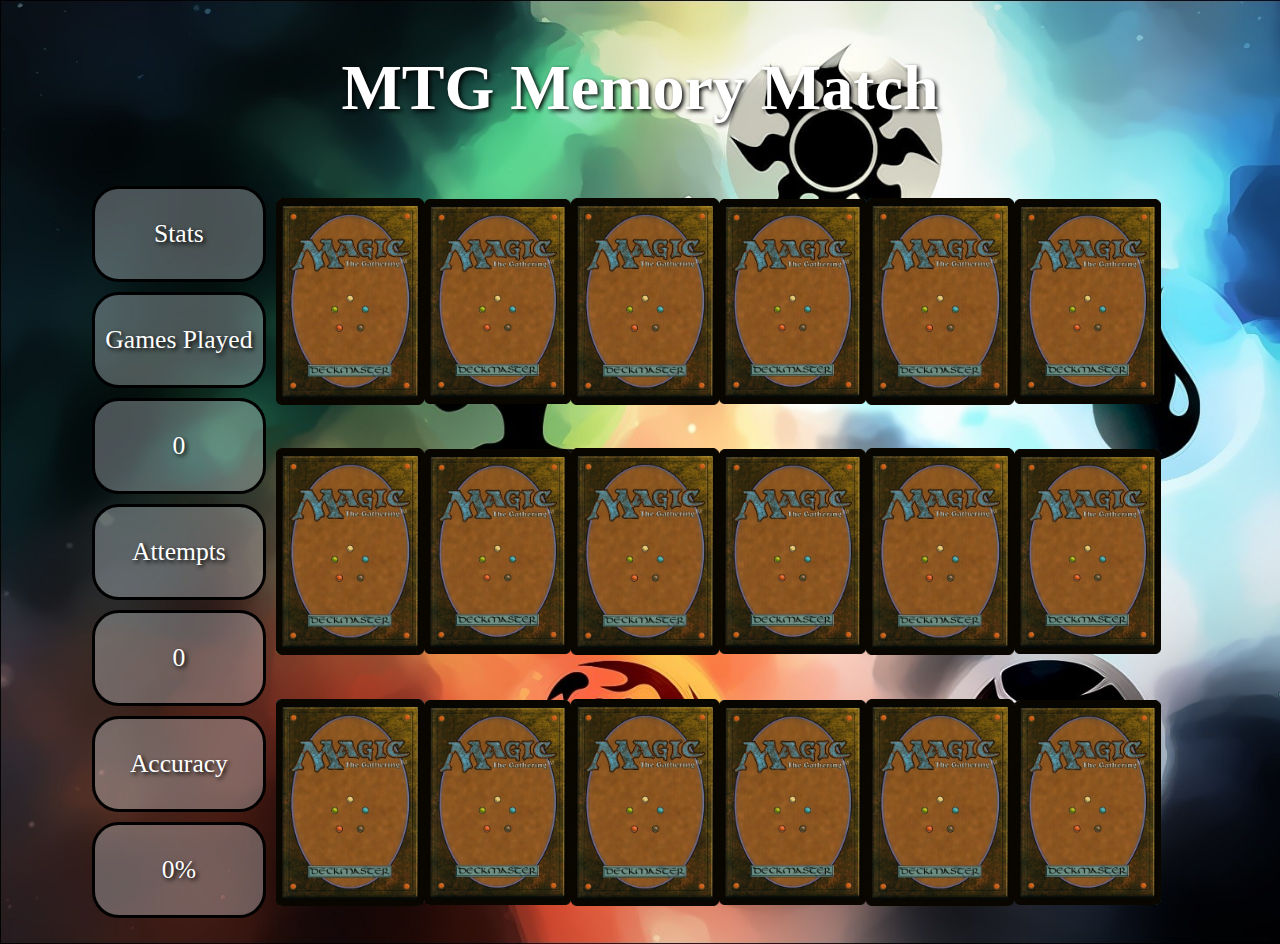
==== commit 6eaa593f: "added favicon" ====
--- a/index.html
+++ b/index.html
@@ -8,6 +8,7 @@
   <link rel="stylesheet" href="assets/css/style.css">
   <link rel="stylesheet" href="assets/css/grid.css">
   <title>MTG Memory Match</title>
+  <link rel="shortcut icon" type="image/png" href="assets/images/mtgfavicon.png">
 </head>
 
 <body>
--- a/assets/css/style.css
+++ b/assets/css/style.css
@@ -1,19 +1,21 @@
 h1 {
   font-size: 5vw;
-  color: maroon;
+  color: white;
+  text-shadow: 2px 2px 4px #000000;
 }
 
 aside > * {
   padding-top: 30px;
   padding-bottom: 30px;
-  color: maroon;
+  color: white;
   border: black;
   border-style: solid;
   margin: 10px;
   text-align: center;
   font-size: 2vw;
   border-radius: 20pt;
-  background-color:  rgba(240, 248, 255, 0.30);;
+  background-color:  rgba(240, 248, 255, 0.30);
+  text-shadow: 2px 2px 4px #000000;
 }
 
 main {
@@ -41,14 +43,12 @@
   background-repeat: no-repeat;
   background-position: center;
   position: absolute;
-  border-radius: 7pt ;
 }
 
 .card-back {
   height: 100%;
   width: 100%;
   background-size:contain;
-  border-radius: 6px;
   background-repeat: no-repeat;
   background-position: center;
   position: absolute;
@@ -138,6 +138,7 @@
   and (-webkit-min-device-pixel-ratio: 2) {
     h1 {
       font-size: 6vw;
+      text-shadow: 2px 2px 4px #000000;
     }
     body {
       background-image: url("../images/mtgbackground.jpg");
@@ -166,7 +167,7 @@
       padding-bottom: 20px;
       padding-right: 20px;
       padding-left: 20px;
-      color: maroon;
+      color: white;
       border: black;
       border-style: solid;
       text-align: center;
@@ -196,6 +197,7 @@
   and (-webkit-min-device-pixel-ratio: 2) {
     h1 {
       font-size:4vw;
+      text-shadow: 2px 2px 4px #000000;
     }
 
     body {
@@ -225,12 +227,13 @@
       height: 3%;
       padding-top: 25px;
       padding-bottom: 25px;
-      color: maroon;
+      color: white;
       border: black;
       border-style: solid;
       text-align: center;
       font-size: 1.5vw;
       border-radius: 20pt;
+      text-shadow: 2px 2px 4px #000000;
     }
 
     .modal-content {
@@ -256,6 +259,7 @@
   and (orientation: portrait) {
     h1 {
       font-size:6vw;
+      text-shadow: 2px 2px 4px #000000;
     }
 
     main > * {
@@ -278,12 +282,13 @@
       margin-left: 0px;
       margin-top: -30px;
       margin-bottom: 45px;
-      color: maroon;
+      color: white;
       border: black;
       border-style: solid;
       text-align: center;
       font-size: 3vw;
       border-radius: 20pt;
+      text-shadow: 2px 2px 4px #000000;
     }
 
     body {
@@ -320,6 +325,7 @@
   and (orientation: landscape) {
     h1 {
       font-size:5vw;
+      text-shadow: 2px 2px 4px #000000;
     }
 
     body {
@@ -345,12 +351,13 @@
       margin-left: -23px;
       margin-top: -31px;
       margin-bottom: 45px;
-      color: maroon;
+      color: white;
       border: black;
       border-style: solid;
       text-align: center;
       font-size: 2vw;
       border-radius: 20pt;
+      text-shadow: 2px 2px 4px #000000;
     }
 
     aside {
